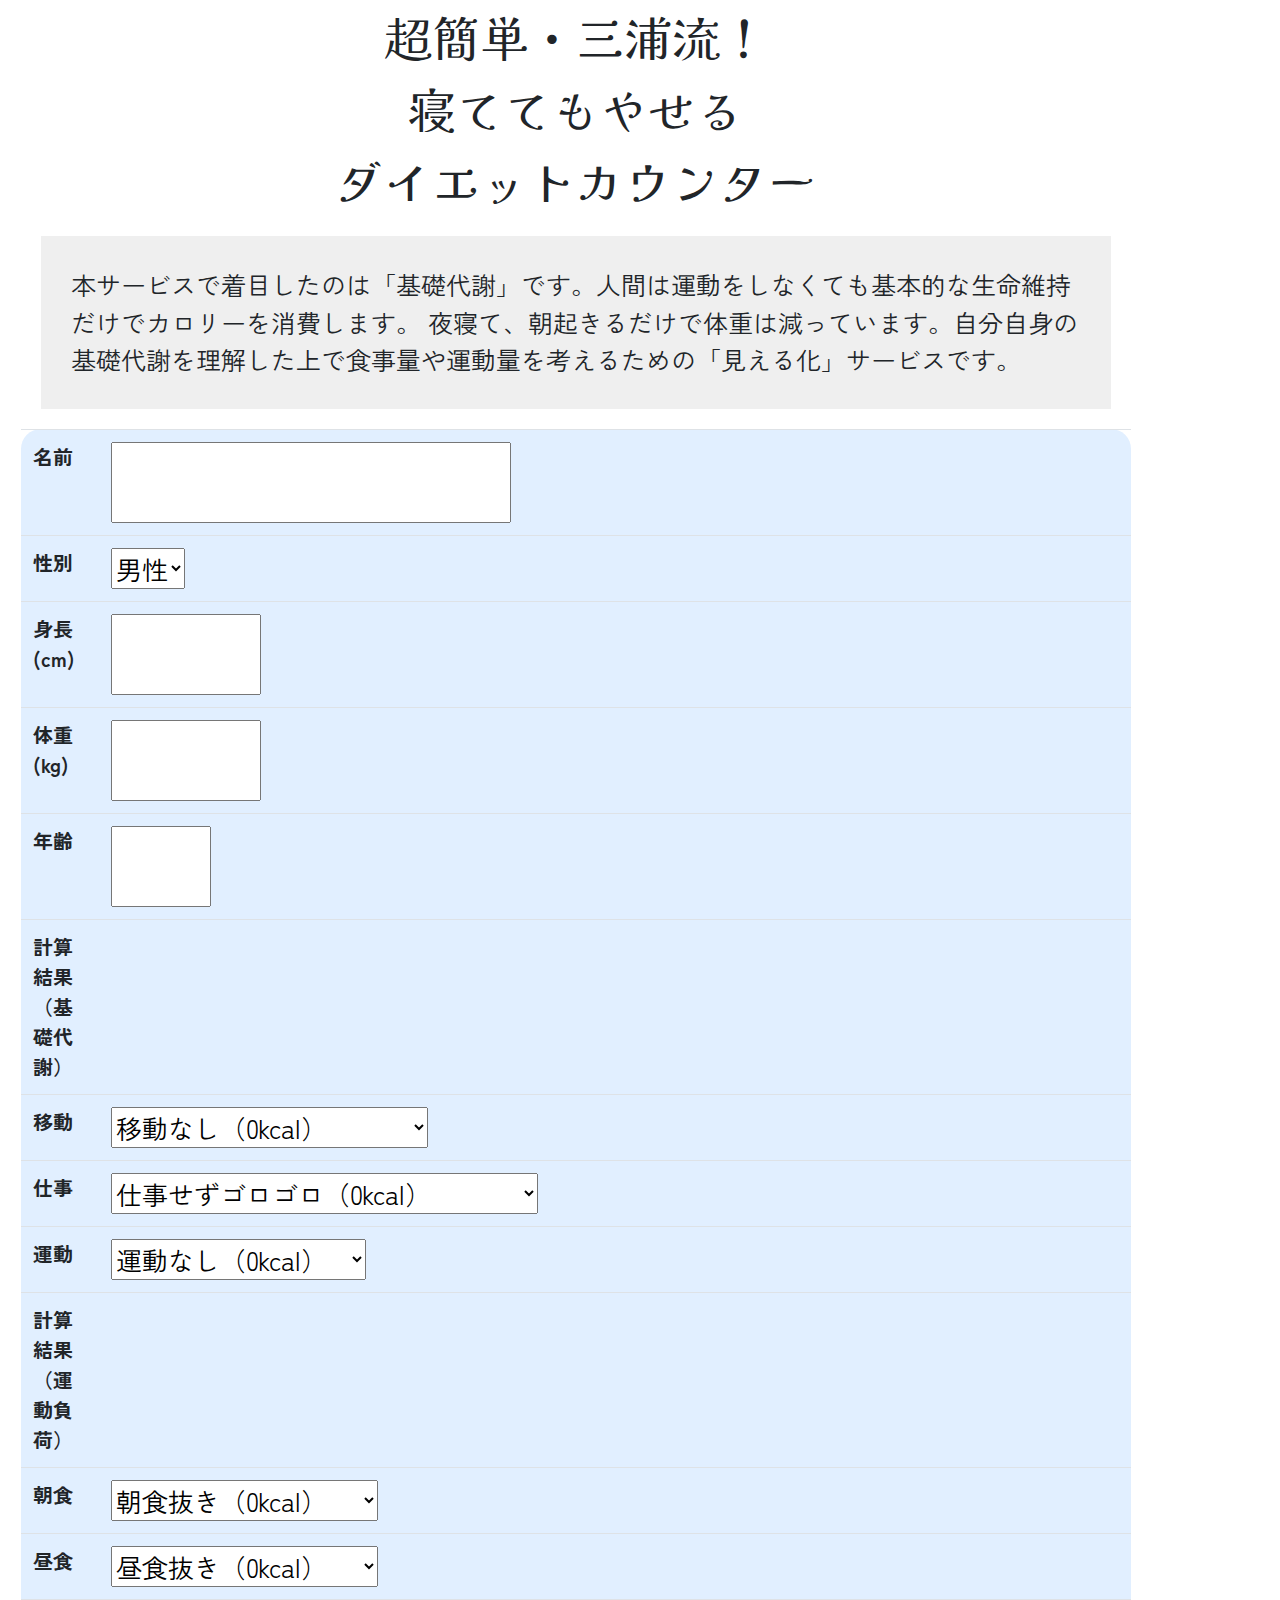
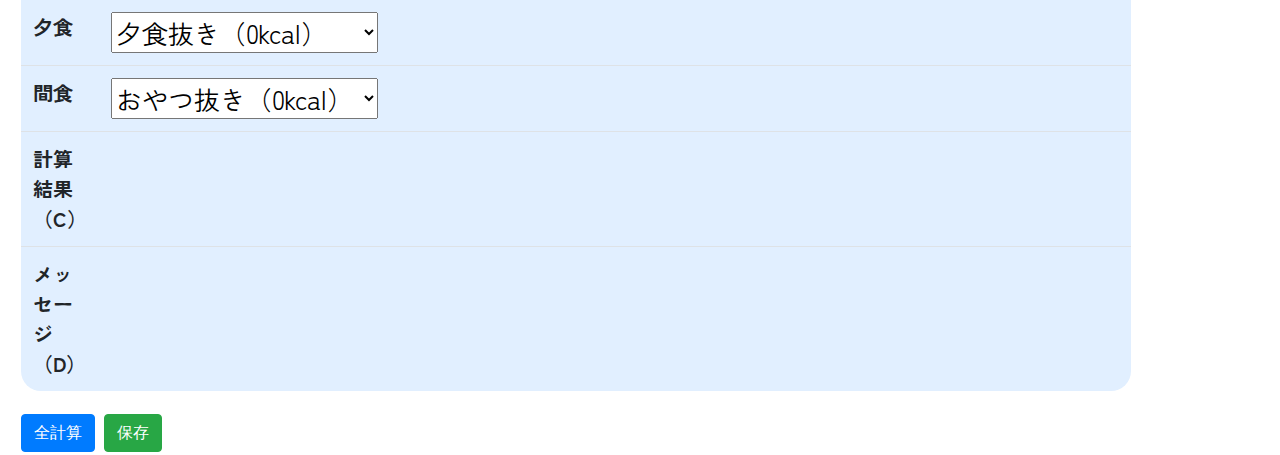
==== test.html @ 5ad59362 "難しいものを作ろうしすぎた！大後悔！！" ====
<!DOCTYPE html>
<html>
<head>
  <title>超簡単・三浦流！寝ててもやせるダイエットカウンター</title>
  <link rel="preconnect" href="https://fonts.googleapis.com">
  <link rel="preconnect" href="https://fonts.gstatic.com" crossorigin>
  <link href="https://fonts.googleapis.com/css2?family=Darumadrop+One&family=Dela+Gothic+One&family=DotGothic16&family=Kaisei+Decol:wght@700&family=RocknRoll+One&family=Zen+Kaku+Gothic+New:wght@400;500&display=swap" rel="stylesheet">  
  <link rel="stylesheet" href="https://stackpath.bootstrapcdn.com/bootstrap/4.3.1/css/bootstrap.min.css">
  <link rel="stylesheet" href="css/style.css">
</head>
<body>
  <div class="container">
    <div id="stitle">超簡単・三浦流！<br>寝ててもやせる<br>ダイエットカウンター</div>

<div id="intro">

    本サービスで着目したのは「基礎代謝」です。人間は運動をしなくても基本的な生命維持だけでカロリーを消費します。
    夜寝て、朝起きるだけで体重は減っています。自分自身の基礎代謝を理解した上で食事量や運動量を考えるための「見える化」サービスです。

</div>
    <table class="table">
      <tbody>

        <tr>
            <th>名前</th>
            <td><input id="name" type="text"></td>
          </tr>
          <tr>
            <th>性別</th>
            <td>
              <select id="gender">
                <option value="male">男性</option>
                <option value="female">女性</option>
              </select>
            </td>
          </tr>
          <tr>
            <th>身長 (cm)</th>
            <td><input id="height" type="number"></td>
          </tr>
          <tr>
            <th>体重 (kg)</th>
            <td><input id="weight" type="number"></td>
          </tr>
          <tr>
            <th>年齢</th>
            <td><input id="age" type="number"></td>
          </tr>
          <tr>
            <th>計算結果（基礎代謝）</th>
            <td id="resultA"></td>
          </tr>
          <tr>
            <th>移動</th>
            <td>
              <select id="move">
                <option value="0">移動なし（0kcal）</option>
                <option value="50">徒歩15分（50kcal）</option>
                <option value="70">自転車15分（70kcal）</option>
                <option value="15">自動車運転15分（15kcal）</option>
              </select>
            </td>
          </tr>
          <tr>
            <th>仕事</th>
            <td>
              <select id="work">
                <option value="0">仕事せずゴロゴロ（0kcal）</option>
                <option value="400">デスクワーク8時間（400kcal）</option>
                <option value="600">立ち仕事8時間（600kcal）</option>
                <option value="800">フィールドワーク8時間（800kcal）</option>
                <option value="2400">職人仕事8時間（2400kcal）</option>
              </select>
            </td>
          </tr>
          <tr>
            <th>運動</th>
            <td>
              <select id="exercise">
                <option value="0">運動なし（0kcal）</option>
                <option value="200">ジム30分（200kcal）</option>
                <option value="600">水泳30分（600kcal）</option>
                <option value="200">走る30分（200kcal）</option>
              </select>
            </td>
          </tr>
          <tr>
            <th>計算結果（運動負荷）</th>
            <td id="resultB"></td>
          </tr>
          <tr>
            <th>朝食</th>
            <td>
              <select id="breakfast">
                <option value="0">朝食抜き（0kcal）</option>
                <option value="150">ちょっと（150kcal）</option>
                <option value="350">かるく（350kcal）</option>
                <option value="700">ふつうに（700kcal）</option>
                <option value="1000">ガッツリ（1000kcal）</option>
                <option value="1500">デカ盛り（1500kcal）</option>
                <option value="2000">彦麿呂（2000kcal）</option>
              </select>
            </td>
          </tr>
          <tr>
            <th>昼食</th>
            <td>
              <select id="lunch">
                <option value="0">昼食抜き（0kcal）</option>
                <option value="150">ちょっと（150kcal）</option>
                <option value="350">かるく（350kcal）</option>
                <option value="700">ふつうに（700kcal）</option>
                <option value="1000">ガッツリ（1000kcal）</option>
                <option value="1500">デカ盛り（1500kcal）</option>
                <option value="2000">彦麿呂（2000kcal）</option>
              </select>
            </td>
          </tr>
          <tr>
            <th>夕食</th>
            <td>
              <select id="dinner">
                <option value="0">夕食抜き（0kcal）</option>
                <option value="150">ちょっと（150kcal）</option>
                <option value="350">かるく（350kcal）</option>
                <option value="700">ふつうに（700kcal）</option>
                <option value="1000">ガッツリ（1000kcal）</option>
                <option value="1500">デカ盛り（1500kcal）</option>
                <option value="2000">彦麿呂（2000kcal）</option>
              </select>
            </td>
          </tr>
          <tr>
            <th>間食</th>
            <td>
              <select id="snack">
                <option value="0">おやつ抜き（0kcal）</option>
                <option value="150">ちょっと（150kcal）</option>
                <option value="350">かるく（350kcal）</option>
                <option value="700">ふつうに（700kcal）</option>
                <option value="1000">ガッツリ（1000kcal）</option>
                <option value="1500">デカ盛り（1500kcal）</option>
                <option value="2000">彦麿呂（2000kcal）</option>
              </select>
            </td>
          </tr>

        <tr>
          <th>計算結果（C）</th>
          <td id="resultC"></td>
        </tr>
        <tr>
          <th>メッセージ（D）</th>
          <td id="message"></td>
        </tr>
      </tbody>
    </table>
    <button id="calculateAllButton" class="btn btn-primary">全計算</button>
    <button id="saveButton" class="btn btn-success">保存</button>
    <div id="saveResult"></div>
  </div>

  <script>
    // 計算結果（A）の計算と表示
    function calculateA() {
      const weight = document.getElementById('weight').value;
      const height = document.getElementById('height').value;
      const age = document.getElementById('age').value;
      const gender = document.getElementById('gender').value;

      let result;
      if (gender === 'male') {
        result = Math.ceil(13.397 * weight + 4.799 * height - 5.677 * age + 88.362);
      } else {
        result = Math.ceil(9.247 * weight + 3.098 * height - 4.33 * age + 447.593);
      }

      document.getElementById('resultA').textContent = result;
      return result;
    }

    // 計算結果（B）の計算と表示
    function calculateB(resultA) {
      const move = parseInt(document.getElementById('move').value);
      const work = parseInt(document.getElementById('work').value);
      const exercise = parseInt(document.getElementById('exercise').value);

      const result = resultA + move + work + exercise;

      document.getElementById('resultB').textContent = result;
      return result;
    }

    // 計算結果（C）の計算と表示
    function calculateC(resultB) {
      const breakfast = parseInt(document.getElementById('breakfast').value);
      const lunch = parseInt(document.getElementById('lunch').value);
      const dinner = parseInt(document.getElementById('dinner').value);
      const snack = parseInt(document.getElementById('snack').value);

      const result = resultB - breakfast - lunch - dinner - snack;

      document.getElementById('resultC').textContent = result;
      return result;
    }

    // メッセージ（D）の表示
    function showMessage(resultC) {
      let message;
      if (resultC >= 500) {
        message = 'プラマイ' + resultC +'kcal！ まだヨユー';
      } else if (resultC >= 150) {
        message = 'プラマイ' + resultC +'kcal！ ギリセーフ';
      } else if (resultC >= 0) {
        message = 'プラマイ' + resultC +'kcal! ギリ！';
      } else if (resultC >= -500) {
        message = 'プラマイ' + resultC +'kcal! デブ！';
      } else {
        message = 'プラマイ' + resultC + 'kcal! 超デブ！';
      }

      document.getElementById('message').textContent = message;
    }

    // 全計算の実行
    function calculateAll() {
      const resultA = calculateA();
      const resultB = calculateB(resultA);
      const resultC = calculateC(resultB);
      showMessage(resultC);
    }

    // 保存結果の表示
    function showSaveResult(resultA, resultB, resultC, message) {
      const saveResult = document.getElementById('saveResult');
      const newSaveResult = document.createElement('div');
      newSaveResult.textContent = `A: ${resultA}, B: ${resultB}, C: ${resultC}, D: ${message}`;
      saveResult.appendChild(newSaveResult);
    }

    // ボタンのイベントリスナーの設定
    document.getElementById('calculateAllButton').addEventListener('click', calculateAll);
    document.getElementById('saveButton').addEventListener('click', function() {
      const resultA = parseInt(document.getElementById('resultA').textContent);
      const resultB = parseInt(document.getElementById('resultB').textContent);
      const resultC = parseInt(document.getElementById('resultC').textContent);
      const message = document.getElementById('message').textContent;
      showSaveResult(resultA, resultB, resultC, message);
    });
  </script>
</body>
</html>
---- css/style.css ----
/* フォントリスト */
/*
font-family: 'Darumadrop One', cursive;
font-family: 'Dela Gothic One', cursive;
font-family: 'DotGothic16', sans-serif;
font-family: 'Kaisei Decol', serif;
font-family: 'RocknRoll One', sans-serif;
font-family: 'Zen Kaku Gothic New', sans-serif;
*/

/* 基礎代謝計算ボタン */

.bmr_btn{
cursor : pointer;
font-size: 1.2rem;
width: 100px;
border-radius:10px;
font-size: 50px;
padding: 12px;
margin: auto;
color: rgb(238, 255, 0);
background-color: rgb(255, 127, 80);
font-family: 'Zen Kaku Gothic New', sans-serif;
}

#bmr_btn{
    cursor : pointer;
    font-size: 1.2rem;
    width: 100px;
    border-radius:10px;
    font-size: 50px;
    padding: 12px;
    margin: auto;
    color: rgb(238, 255, 0);
    background-color: rgb(255, 127, 80);
    font-family: 'Zen Kaku Gothic New', sans-serif;
    }

/* セレクトボックス */

.selectbox-001 {
    position: relative;
}

.selectbox-001::before,
.selectbox-001::after {
    position: absolute;
    content: '';
    pointer-events: none;
}

.selectbox-001::before {
    display: inline-block;
    right: 0;
    width: 1.7em;
    height: 1.7em;
    border-radius: 0 3px 3px 0;
    background-color: #2589d0;
}

.selectbox-001::after {
    position: absolute;
    top: 50%;
    right: 1em;
    transform: translate(50%, -50%) rotate(45deg);
    width: 6px;
    height: 6px;
    border-bottom: 3px solid #fff;
    border-right: 3px solid #fff;
}

.selectbox-001 select {
    appearance: none;
    min-width: 200px;
    height: 2.2em;
    padding: .4em 3.6em .4em .8em;
    border: none;
    border-radius: 3px;
    background-color: #fff;
    color: #333;
    font-size: 1em;
    cursor: pointer;
}

.selectbox-001 select:focus {
    outline: 2px solid #2589d0;
}

/* Saasサービスタイトル */
#stitle{
    font-size: 150%;
    font-family: 'Kaisei Decol', serif;
    text-align: center;
}

#intro{

    font-size: 25px;
    text-align: left;
    font-family: 'Zen Kaku Gothic New', sans-serif;
    margin: 20px;
    padding: 30px;
    background-color: #efefef;

}

#cm-kg{

    font-size: 30px;
    font-family: 'Zen Kaku Gothic New', sans-serif;


}

/* 入力ボックス */

.inputbox-name{

    margin: auto;
    width: 85%;
    text-align: left;

}


.inputbox-height{

    margin: auto;
    width: 40%;
    text-align: left;

}

.inputbox-weight{

    margin: auto;
    width: 40%;
    text-align: left;

}

.inputbox-bmr{

    margin: auto;
    width: 99%;
    text-align: left;

}

/* ラジオボタン */

.radio-001 {
    display: flex;
    flex-wrap: wrap;
    gap: .3em 2em;
    border: none;
}

.radio-001 label {
    display: flex;
    align-items: center;
    gap: 0 .5em;
    position: relative;
    cursor: pointer;
}

.radio-001 label::before,
.radio-001 label:has(:checked)::after {
    border-radius: 50%;
    content: '';
}

.radio-001 label::before {
    width: 20px;
    height: 20px;
    background-color: #c6cdc3;
}

.radio-001 label:has(:checked)::after {
    position: absolute;
    top: 50%;
    left: 9px;
    transform: translate(-50%, -50%);
    width: 20px;
    height: 20px;
    background-color: #2589d0;
    animation: anim-radio-001 .3s linear;
}

@keyframes anim-radio-001 {
    0% {
        box-shadow: 0 0 0 1px transparent;
    }
    50% {
        box-shadow: 0 0 0 10px #2589d033;
    }
    100% {
        box-shadow: 0 0 0 10px transparent;
    }
}

.radio-001 input {
    display: none;
}


#name{

    font-size: 50px;
width: 400px;
    font-family: 'Zen Kaku Gothic New', sans-serif;

}

#age{

    font-size: 50px;
    width: 100px;
    margin-right: 10px;
    font-family: 'Zen Kaku Gothic New', sans-serif;

}

#pulldown{

    font-size: 50px;
    width: 150px;
    margin-right: 10px;
    font-family: 'Zen Kaku Gothic New', sans-serif;

}

#height{

    font-size: 50px;
    width: 150px;
    margin-right: 10px;
    font-family: 'Zen Kaku Gothic New', sans-serif;

}


#weight{

    font-size: 50px;
    width: 150px;
    margin-right: 10px;
    font-family: 'Zen Kaku Gothic New', sans-serif;

}


#result{

    font-size: 50px;
    width: 400px;
    font-family: 'Zen Kaku Gothic New', sans-serif;
    text-align: center;
    margin-right: 10px;

}

/* 全体指定 */

body{
    margin:0;
    padding:0;
    text-align:left;
    font-size: 32px;
    width:90%;
}
header{
    background-color: #fff;
    border-bottom: 1px solid #ccc;
    text-align: center;
}
h1{
    font-size: 100%;
}
main{
    width:100%;
    display: block;
    margin-left:auto;    /* 左側マージンを自動的に空ける */
    margin-right:auto;   /* 右側マージンを自動的に空ける */
    width: 650px;
    border-bottom:1px solid #ccc;
    position:relative;
}
footer{
    background-color: #fff;
    border-bottom:1px solid #ccc;
    text-align: center;
}
p{
    font-size:200%;
    text-align: center;
    border-bottom:1px solid #fff;
    height:200px;
}
ul{
    padding: 0;
    border-top: 0px solid #000000;
    display:table;  /* 定義 */
    table-layout: fixed;
    width:96%;
    font-size: 80%;
    margin: 0 3%;
    text-align: center;
}
li{
    list-style-type:none;
    border: 1px solid #666;
    background-color: #fff;
    display:table-cell;  /* 定義 */
    cursor: pointer;
    color:#0d7dfd;
}
li:hover{
    background: #0d7dfd;
    color:#fff;
}
textarea{
    margin: 10px 3%;
    width: 95%;
    height: 100px;
    font-size:80%;
    box-shadow: 3px 3px 3px 3px #555;
    background-color:rgb(241, 239, 239);
}
#key{
    margin:0 3%;
    width: 95%;
    font-size:80%;
    background-color: #e1efff;
    box-shadow: 3px 3px 3px 3px #555;
}

/* テーブル関連指定 */

table{

    background-color: #e1efff;
    border: 0px solid #ccc;
    border-radius: 20px;
    width: 620px;
    margin:auto;
    padding: 0px ;
    font-size: large;
    font-family: 'Zen Kaku Gothic New', sans-serif;
    align-items: center;
}

th{

    text-align: left;
    padding-bottom: 15px;
    padding-left: 10px;
    padding-right: 10px;
    height: 60px;               /* 高さ指定 */
    font-size:20px;
    width: 60px;

}

td{
    padding-bottom: 15px;
    text-align: left;
    height: 40px;               /* 高さ指定 */
    font-size:26px;

}


table.bmr_table{

    background-color:#ffaaaa;
    border: 0px solid #ccc;
    border-radius: 20px;
    width: auto;
    margin-left: 10px;
    margin-right: 20px;
    margin-bottom: 20px;
    margin-top: 20px;
    padding-left: 20px;
    padding-right: 20px;
    padding-top: 30px;
    padding-bottom: 30px;
    font-size: large;
    font-family: 'Zen Kaku Gothic New', sans-serif;
    text-align: center;
    align-items: center;
    width: 99%;
    
}

th.bmr_table{
    margin: auto;
    text-align: center;
    height: 60px;               /* 高さ指定 */
    padding-left: 20px;
    padding-right: 20px;
    width:30%;
    font-size:24px;
}

td.bmr_table{
    margin: auto;
    text-align: center;
    height: 60px;               /* 高さ指定 */
    padding-left: 20px;
    padding-right: 20px;
    font-size:16px;
}


table.log_table{

    background-color:#ffffff;
    border: 2px solid #ccc;
    border-radius: 20px;
    width: auto;
    margin-left: auto;
    margin-right: auto;
    margin-bottom: 20px;
    margin-top: 20px;
    padding-left: 10px;
    padding-top: 30px;
    padding-bottom: 30px;
    font-size: large;
    font-family: 'Zen Kaku Gothic New', sans-serif;
    text-align: center;
    
}

th.log_table{
    border: 2px solid #ccc;
    margin: auto;
    text-align: center;
    height: 60px;               /* 高さ指定 */
    padding-left: 20px;
    padding-right: 20px;
    width:auto;
    font-size:24px;
}

td.log_table{
    border: 2px solid #ccc;
    margin: auto;
    text-align: center;
    height: 60px;              /* 高さ指定 */
    width:auto;
    padding-left: 20px;
    padding-right: 20px;
    font-size:16px;
}
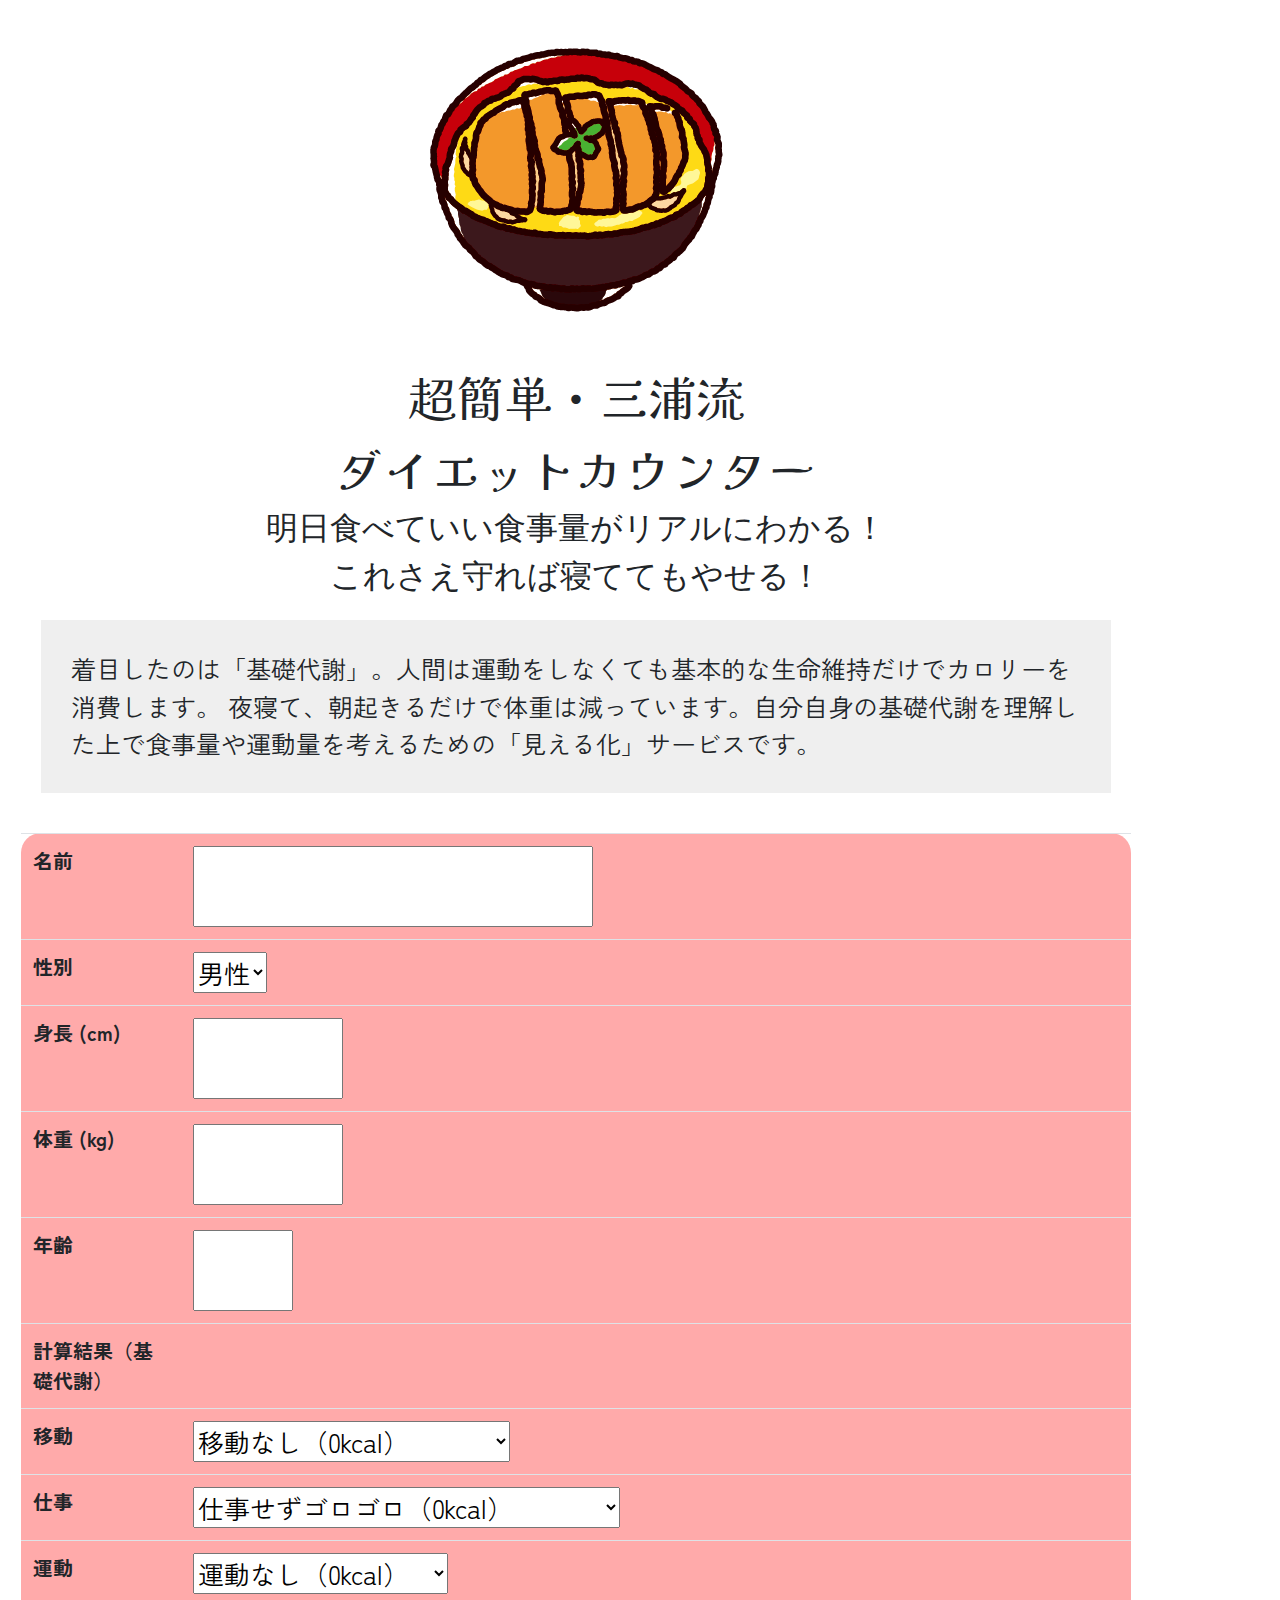
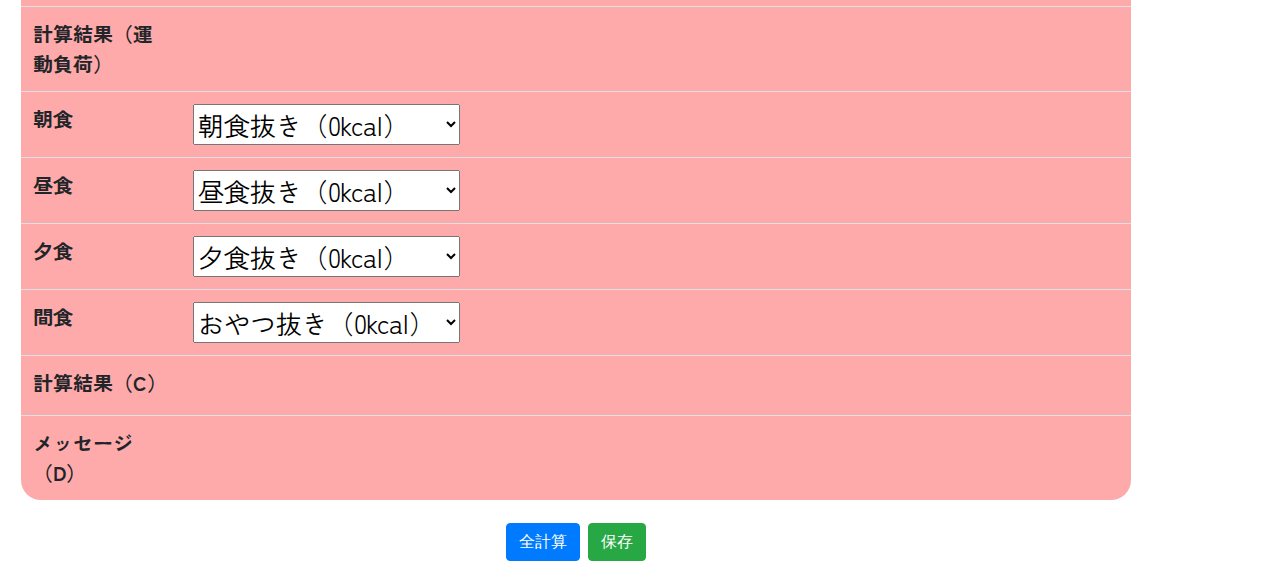
==== commit 64d907ba: "いろいろ直しました！　デプロイしました！" ====
--- a/test.html
+++ b/test.html
@@ -1,7 +1,7 @@
 <!DOCTYPE html>
 <html>
 <head>
-  <title>超簡単・三浦流！寝ててもやせるダイエットカウンター</title>
+  <title>超簡単・三浦流！明日食べていい量がリアルにわかる！寝ててもやせるダイエットカウンター</title>
   <link rel="preconnect" href="https://fonts.googleapis.com">
   <link rel="preconnect" href="https://fonts.gstatic.com" crossorigin>
   <link href="https://fonts.googleapis.com/css2?family=Darumadrop+One&family=Dela+Gothic+One&family=DotGothic16&family=Kaisei+Decol:wght@700&family=RocknRoll+One&family=Zen+Kaku+Gothic+New:wght@400;500&display=swap" rel="stylesheet">  
@@ -9,12 +9,14 @@
   <link rel="stylesheet" href="css/style.css">
 </head>
 <body>
-  <div class="container">
-    <div id="stitle">超簡単・三浦流！<br>寝ててもやせる<br>ダイエットカウンター</div>
+  <div class="container" id="illust"><img src="img/illustkun-03242-katsudon.png">
+    <div id="stitle">超簡単・三浦流<br>ダイエットカウンター</div>
+      
+      明日食べていい食事量がリアルにわかる！<br>これさえ守れば寝ててもやせる！
 
 <div id="intro">
 
-    本サービスで着目したのは「基礎代謝」です。人間は運動をしなくても基本的な生命維持だけでカロリーを消費します。
+    着目したのは「基礎代謝」。人間は運動をしなくても基本的な生命維持だけでカロリーを消費します。
     夜寝て、朝起きるだけで体重は減っています。自分自身の基礎代謝を理解した上で食事量や運動量を考えるための「見える化」サービスです。
 
 </div>
--- a/css/style.css
+++ b/css/style.css
@@ -7,6 +7,12 @@
 font-family: 'RocknRoll One', sans-serif;
 font-family: 'Zen Kaku Gothic New', sans-serif;
 */
+
+#illust{
+
+text-align: center;
+
+}
 
 /* 基礎代謝計算ボタン */
 
@@ -339,11 +345,11 @@
 
 table{
 
-    background-color: #e1efff;
+    background-color: #ffaaaa;
     border: 0px solid #ccc;
     border-radius: 20px;
     width: 620px;
-    margin:auto;
+    margin-top: 40px;
     padding: 0px ;
     font-size: large;
     font-family: 'Zen Kaku Gothic New', sans-serif;
@@ -358,7 +364,7 @@
     padding-right: 10px;
     height: 60px;               /* 高さ指定 */
     font-size:20px;
-    width: 60px;
+    width: 160px;
 
 }
 
@@ -383,9 +389,9 @@
     margin-top: 20px;
     padding-left: 20px;
     padding-right: 20px;
-    padding-top: 30px;
+    padding-top: 130px;
     padding-bottom: 30px;
-    font-size: large;
+    font-size: 10px;
     font-family: 'Zen Kaku Gothic New', sans-serif;
     text-align: center;
     align-items: center;
@@ -399,7 +405,6 @@
     height: 60px;               /* 高さ指定 */
     padding-left: 20px;
     padding-right: 20px;
-    width:30%;
     font-size:24px;
 }
 
